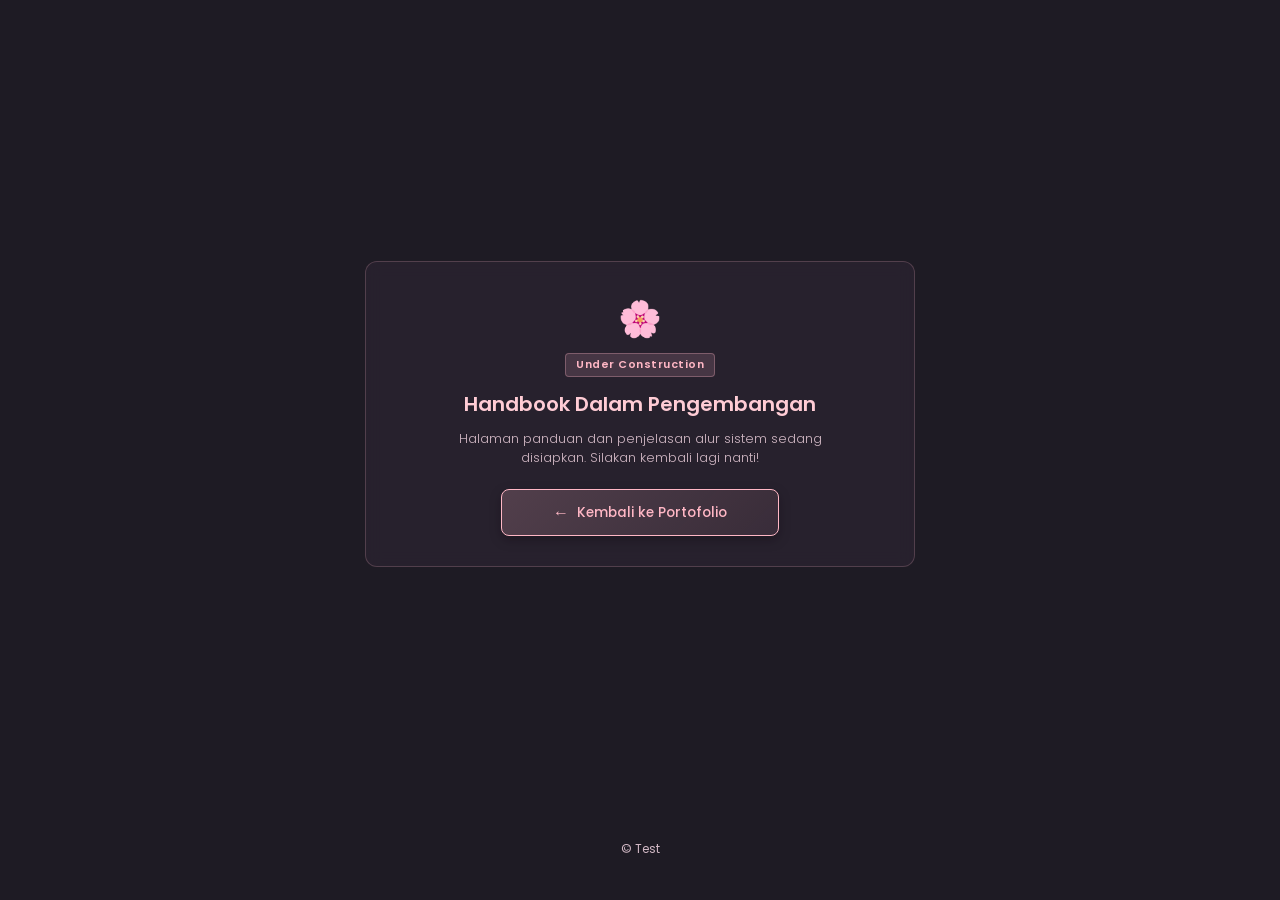
==== handbook.html @ 9b12ad30 "hi" ====
<!DOCTYPE html>
<html lang="id">
<head>
    <meta charset="UTF-8">
    <meta name="viewport" content="width=device-width, initial-scale=1.0">
    <title>Handbook - Under Construction</title>
    <link rel="stylesheet" href="assets/css/style.css">
    <link href="https://fonts.googleapis.com/css2?family=Poppins:wght@300;400;500;600;700&display=swap" rel="stylesheet">
</head>
<body>
    <!-- Background Animasi Kelopak Sakura -->
    <div class="sakura-container" id="sakuraContainer"></div>

    <div class="container">
        <main class="construction-wrapper">
            <div class="card construction-card">
                <div class="construction-icon">🌸</div>
                
                <!-- Badge di-resize agar lebih pas dan ringkas -->
                <span class="badge badge-maintenance construction-badge">Under Construction</span>
                
                <h1>Handbook Dalam Pengembangan</h1>
                <p>Halaman panduan dan penjelasan alur sistem sedang disiapkan. Silakan kembali lagi nanti!</p>
                
                <!-- Opsi kembali dalam bentuk Button -->
                <a href="index.html" class="btn-back">
                    <span class="arrow">&larr;</span> Kembali ke Portofolio
                </a>
            </div>
        </main>

        <footer>
            <p>&copy; Test</p>
        </footer>
    </div>

    <!-- Script Animasi Kelopak Sakura -->
    <script>
        function createPetal() {
            const container = document.getElementById('sakuraContainer');
            const petal = document.createElement('div');
            petal.classList.add('petal');
            
            petal.style.left = Math.random() * 100 + 'vw';
            const size = Math.random() * 8 + 8;
            petal.style.width = size + 'px';
            petal.style.height = size * 1.2 + 'px';
            
            const fallDuration = Math.random() * 6 + 6;
            const swayDuration = Math.random() * 3 + 2;
            
            petal.style.animationDuration = `${fallDuration}s, ${swayDuration}s`;
            petal.style.opacity = Math.random() * 0.7 + 0.3;

            container.appendChild(petal);

            setTimeout(() => {
                petal.remove();
            }, fallDuration * 1000);
        }
        setInterval(createPetal, 350);
    </script>
</body>
</html>
---- assets/css/style.css ----
/* ===== SAKURA NO UTA THEME (VISUAL NOVEL STYLE) ===== */
:root {
    --bg-dark: #1e1b24;
    --card-bg: rgba(42, 35, 48, 0.85);
    --text-primary: #fdf6f9;
    --text-secondary: #d1b8c4;
    --accent: #ffb7c5;
    --accent-glow: rgba(255, 183, 197, 0.4);
    --border: rgba(255, 183, 197, 0.2);
}

/* ===== RESET & LAYOUT ===== */
body {
    margin: 0;
    font-family: 'Poppins', sans-serif;
    background-color: var(--bg-dark);
    color: var(--text-primary);
    display: flex;
    justify-content: center;
    padding: 20px;
    box-sizing: border-box;
    min-height: 100vh;
    position: relative;
    overflow-x: hidden;
}

/* ===== BACKGROUND SAKURA PETALS ANIMATION ===== */
.sakura-container {
    position: fixed;
    top: 0;
    left: 0;
    width: 100%;
    height: 100%;
    pointer-events: none;
    z-index: 1;
    overflow: hidden;
}

.petal {
    position: absolute;
    top: -20px;
    background: linear-gradient(135deg, #ffc0cb 0%, #ffb7c5 100%);
    border-radius: 150% 0 150% 0;
    transform: rotate(45deg);
    animation: fall linear infinite, sway ease-in-out infinite;
}

@keyframes fall {
    0% { top: -50px; transform: translateY(0) rotate(0deg); }
    100% { top: 105vh; transform: translateY(100vh) rotate(360deg); }
}


@keyframes sway {
    0%, 100% { 
        margin-left: 0px; 
    }
    25% { 
        margin-left: 50px; /* Bergerak ke kanan */
    }
    75% { 
        margin-left: -50px; /* Bergerak ke kiri */
    }
}

/* ===== CONTAINER UTAMA ===== */
.container {
    width: 100%;
    max-width: 550px; /* Dipersempit sedikit agar list atas-bawah terlihat proporsional */
    display: flex;
    flex-direction: column;
    position: relative;
    z-index: 2;
}

/* ===== HEADER ===== */
header {
    text-align: center;
    padding: 15px 0 20px;
    border-bottom: 1px solid var(--border);
    margin-bottom: 20px;
    background: rgba(30, 27, 36, 0.6);
    backdrop-filter: blur(8px);
    border-radius: 12px;
}

header h1 {
    margin: 0 0 5px;
    font-family: 'Cinzel', serif;
    font-size: 1.6rem;
    letter-spacing: 1px;
    color: #ffccd5;
}

header p {
    margin: 0;
    color: var(--text-secondary);
    font-size: 0.85rem;
    letter-spacing: 0.5px;
}

/* ===== MAIN CONTENT (LIST ATAS-BAWAH) ===== */
main {
    flex: 1;
}

.grid {
    display: flex;
    flex-direction: column; /* Memaksa elemen tersusun dari atas ke bawah */
    gap: 10px; /* Jarak antar kotak diperkecil */
}

/* ===== CARD JOBSHEET (TIPIS & CLICKABLE) ===== */
.card {
    background-color: var(--card-bg);
    backdrop-filter: blur(6px);
    border: 1px solid var(--border);
    border-radius: 8px; /* Sudut sedikit lebih tegas */
    padding: 10px 15px; /* Padding dikurangi agar kotak menjadi tipis */
    text-decoration: none;
    color: inherit;
    transition: transform 0.2s ease, border-color 0.3s ease, box-shadow 0.3s ease;
    display: flex;
    flex-direction: column;
}

.card:hover {
    transform: translateX(4px); /* Efek hover digeser ke kanan sedikit */
    border-color: var(--accent);
    box-shadow: -4px 0px 15px var(--accent-glow);
    background-color: rgba(55, 45, 63, 0.9);
}

.card-header {
    display: flex;
    justify-content: space-between;
    align-items: center;
    margin-bottom: 4px; /* Jarak antara judul dan paragraf dipepetkan */
}

.card-header h2 {
    margin: 0;
    font-size: 1rem; /* Ukuran font judul sedikit dikecilkan */
    color: var(--text-primary);
}

.badge {
    background-color: rgba(255, 183, 197, 0.15);
    color: #ffb7c5;
    padding: 2px 8px; /* Badge lebih tipis */
    border-radius: 20px;
    font-size: 0.7rem;
    font-weight: 600;
    border: 1px solid rgba(255, 183, 197, 0.3);
}

.card p {
    margin: 0;
    font-size: 0.8rem; /* Font deskripsi diperkecil agar pas dengan kotak tipis */
    color: var(--text-secondary);
    line-height: 1.4;
}

/* ===== FOOTER ===== */
footer {
    text-align: center;
    padding: 20px 0 10px;
    font-size: 0.75rem;
    color: var(--text-secondary);
}

/* ===== CARD UNCLICKABLE / MAINTENANCE ===== */
.card.unclickable {
    cursor: not-allowed;
    position: relative; /* Penting untuk mengunci posisi overlay */
    overflow: hidden;   /* Menjaga agar overlay blur tidak keluar dari sudut membulat card */
    background-color: var(--card-bg); /* Tetap gunakan warna dasar */
}

/* Hilangkan efek hover agar tidak bereaksi saat disorot */
.card.unclickable:hover {
    transform: none;
    border-color: var(--border);
    box-shadow: none;
}

/* ===== TRANSLUCENT BLUR OVERLAY ===== */
.blur-overlay {
    position: absolute;
    top: 0;
    left: 0;
    width: 100%;
    height: 100%;
    background-color: rgba(30, 27, 36, 0.4); /* Warna lapisan tembus pandang */
    
    /* Efek Blur dan Grayscale (Hitam Putih) yang menembus ke belakang */
    backdrop-filter: blur(4px) grayscale(100%);
    -webkit-backdrop-filter: blur(4px) grayscale(100%); /* Dukungan Safari */
    
    display: flex;
    justify-content: center; /* Memposisikan badge di tengah vertikal/horizontal */
    align-items: center;
    z-index: 5;
}

/* ===== BADGE SOON DI TENGAH ===== */
.badge-soon {
    background-color: rgba(255, 255, 255, 0.15);
    color: #fdf6f9;
    padding: 6px 18px;
    border-radius: 20px;
    font-size: 0.85rem;
    font-weight: 600;
    letter-spacing: 2px; /* Diberi jarak agar terlihat elegan */
    border: 1px solid rgba(255, 255, 255, 0.3);
    text-transform: uppercase;
    box-shadow: 0 4px 15px rgba(0, 0, 0, 0.2); /* Bayangan untuk mengangkat teks */
}
/* Badge Khusus Guide / Handbook */
.badge-guide {
    background-color: rgba(125, 211, 252, 0.15); /* Nuansa biru muda pastel */
    color: #7dd3fc;
    border-color: rgba(125, 211, 252, 0.3);
}

/* Badge Khusus Bootstrap (Oranye Pastel) */
.badge-bootstrap {
    background-color: rgba(251, 146, 60, 0.15); /* Background oranye transparan */
    color: #fb923c;                             /* Teks oranye */
    border-color: rgba(251, 146, 60, 0.3);       /* Garis tepi oranye */
}

/* ===== HANDBOOK UNDER CONSTRUCTION PAGE ===== */
.construction-wrapper {
    display: flex;
    justify-content: center;
    align-items: center;
    min-height: 75vh;
}

.construction-card {
    text-align: center;
    align-items: center;
    padding: 30px 20px;
    background-color: var(--card-bg);
    border: 1px solid var(--border);
    border-radius: 12px;
    backdrop-filter: blur(8px);
    width: 100%;
}

.construction-icon {
    font-size: 2.2rem;
    margin-bottom: 8px;
    animation: float 3s ease-in-out infinite;
}

@keyframes float {
    0%, 100% { transform: translateY(0); }
    50% { transform: translateY(-6px); }
}

/* Resize Badge Under Construction agar presisi */
.construction-badge {
    font-size: 0.68rem;
    padding: 3px 10px;
    border-radius: 4px;
    margin-bottom: 12px;
    letter-spacing: 0.5px;
    display: inline-block;
    width: fit-content;
}

.construction-card h1 {
    font-size: 1.25rem;
    font-weight: 600;
    margin: 0 0 10px;
    color: #ffccd5;
}

.construction-card p {
    font-size: 0.8rem;
    font-weight: 300;
    color: var(--text-secondary);
    max-width: 380px;
    line-height: 1.5;
    margin: 0 0 22px;
}

/* ===== OPSI KEMBALI SEBAGAI BUTTON ===== */
.btn-back {
    display: inline-flex;
    align-items: center;
    justify-content: center;
    gap: 8px;
    width: 100%;
    max-width: 240px;
    padding: 10px 18px;
    background: linear-gradient(135deg, rgba(255, 183, 197, 0.2) 0%, rgba(255, 183, 197, 0.08) 100%);
    color: var(--accent);
    text-decoration: none;
    font-size: 0.85rem;
    font-weight: 500;
    border-radius: 8px;
    border: 1px solid var(--accent);
    cursor: pointer;
    box-shadow: 0 4px 12px rgba(0, 0, 0, 0.25);
    transition: all 0.25s ease;
}

.btn-back .arrow {
    font-size: 1rem;
    transition: transform 0.25s ease;
}

.btn-back:hover {
    background: var(--accent);
    color: #1e1b24;
    box-shadow: 0 4px 18px var(--accent-glow);
    transform: translateY(-2px);
}

.btn-back:hover .arrow {
    transform: translateX(-4px); /* Efek panah bergeser ke kiri saat hover */
}
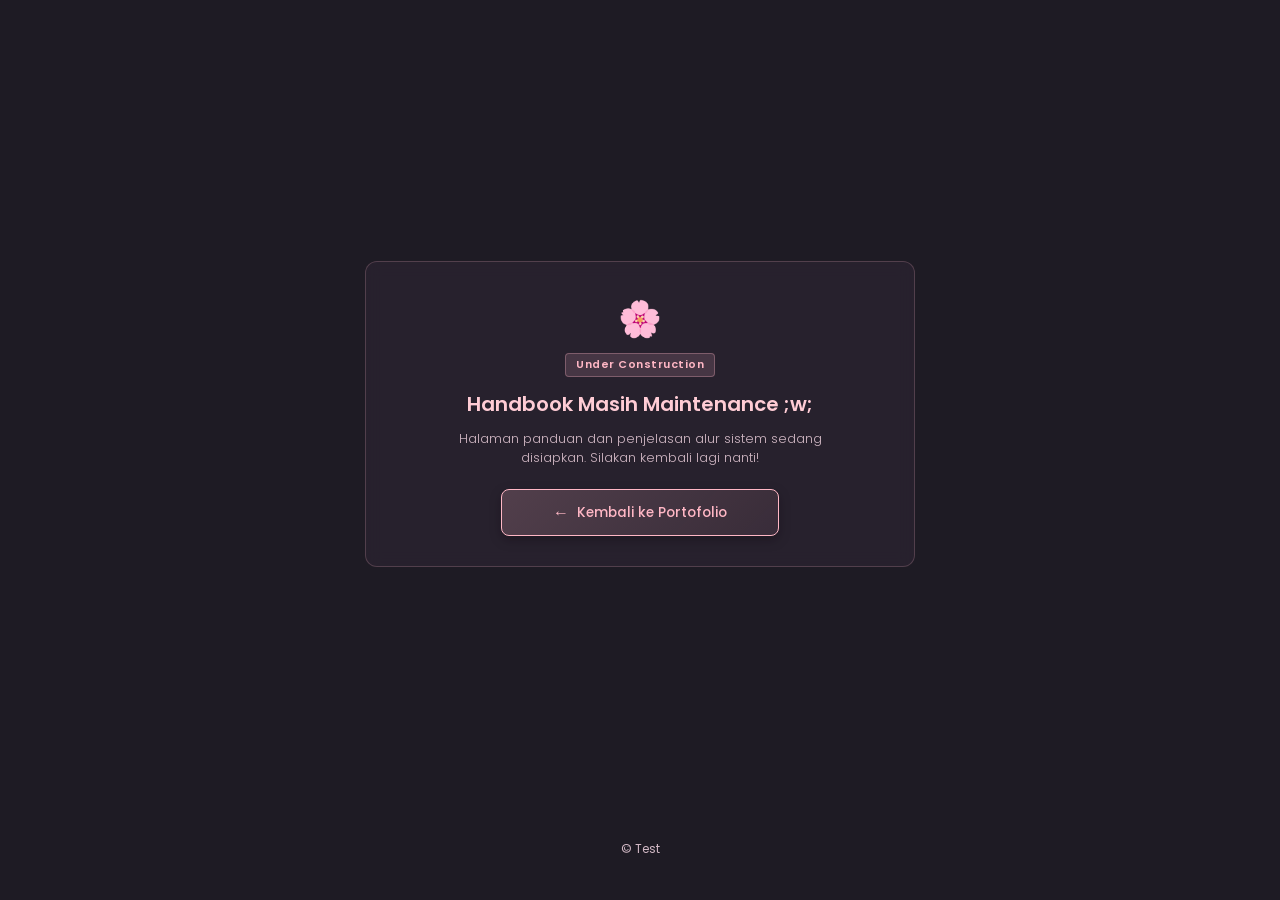
==== commit e9ba50de: "hi" ====
--- a/handbook.html
+++ b/handbook.html
@@ -19,7 +19,7 @@
                 <!-- Badge di-resize agar lebih pas dan ringkas -->
                 <span class="badge badge-maintenance construction-badge">Under Construction</span>
                 
-                <h1>Handbook Dalam Pengembangan</h1>
+                <h1>Handbook Masih Maintenance ;w;</h1>
                 <p>Halaman panduan dan penjelasan alur sistem sedang disiapkan. Silakan kembali lagi nanti!</p>
                 
                 <!-- Opsi kembali dalam bentuk Button -->
--- a/assets/css/style.css
+++ b/assets/css/style.css
@@ -8,7 +8,22 @@
     --accent-glow: rgba(255, 183, 197, 0.4);
     --border: rgba(255, 183, 197, 0.2);
 }
-
+header {
+    font-family: 'Poppins', sans-serif;
+    text-align: center;
+    padding: 18px 0 21px;
+    border-bottom: 1px solid var(--border);
+    margin-bottom: 20px;
+    background: rgba(30, 27, 36, 0.92);
+    backdrop-filter: blur(8px);
+    -webkit-backdrop-filter: blur(8px);
+    border-radius: 0 0 12px 12px;
+
+    position: sticky;
+    top: 0;
+    z-index: 20;
+    box-sizing: border-box;
+}
 /* ===== RESET & LAYOUT ===== */
 body {
     margin: 0;
@@ -73,17 +88,6 @@
     z-index: 2;
 }
 
-/* ===== HEADER ===== */
-header {
-    text-align: center;
-    padding: 15px 0 20px;
-    border-bottom: 1px solid var(--border);
-    margin-bottom: 20px;
-    background: rgba(30, 27, 36, 0.6);
-    backdrop-filter: blur(8px);
-    border-radius: 12px;
-}
-
 header h1 {
     margin: 0 0 5px;
     font-family: 'Cinzel', serif;
@@ -191,11 +195,10 @@
     left: 0;
     width: 100%;
     height: 100%;
-    background-color: rgba(30, 27, 36, 0.4); /* Warna lapisan tembus pandang */
+    background-color: rgba(30, 27, 36, 0.623); /* Warna lapisan tembus pandang */
     
     /* Efek Blur dan Grayscale (Hitam Putih) yang menembus ke belakang */
     backdrop-filter: blur(4px) grayscale(100%);
-    -webkit-backdrop-filter: blur(4px) grayscale(100%); /* Dukungan Safari */
     
     display: flex;
     justify-content: center; /* Memposisikan badge di tengah vertikal/horizontal */
@@ -223,11 +226,23 @@
     border-color: rgba(125, 211, 252, 0.3);
 }
 
+.badge-online {
+    background-color: rgba(129, 252, 125, 0.15); /* Nuansa biru muda pastel */
+    color: #00ff6a;
+    border-color: rgba(127, 211, 155, 0.616);
+}
+
 /* Badge Khusus Bootstrap (Oranye Pastel) */
 .badge-bootstrap {
     background-color: rgba(251, 146, 60, 0.15); /* Background oranye transparan */
     color: #fb923c;                             /* Teks oranye */
     border-color: rgba(251, 146, 60, 0.3);       /* Garis tepi oranye */
+}
+
+.badge-content {
+    background-color: rgba(250, 204, 21, 0.15);
+    color: #facc15;
+    border-color: rgba(250, 204, 21, 0.3);
 }
 
 /* ===== HANDBOOK UNDER CONSTRUCTION PAGE ===== */
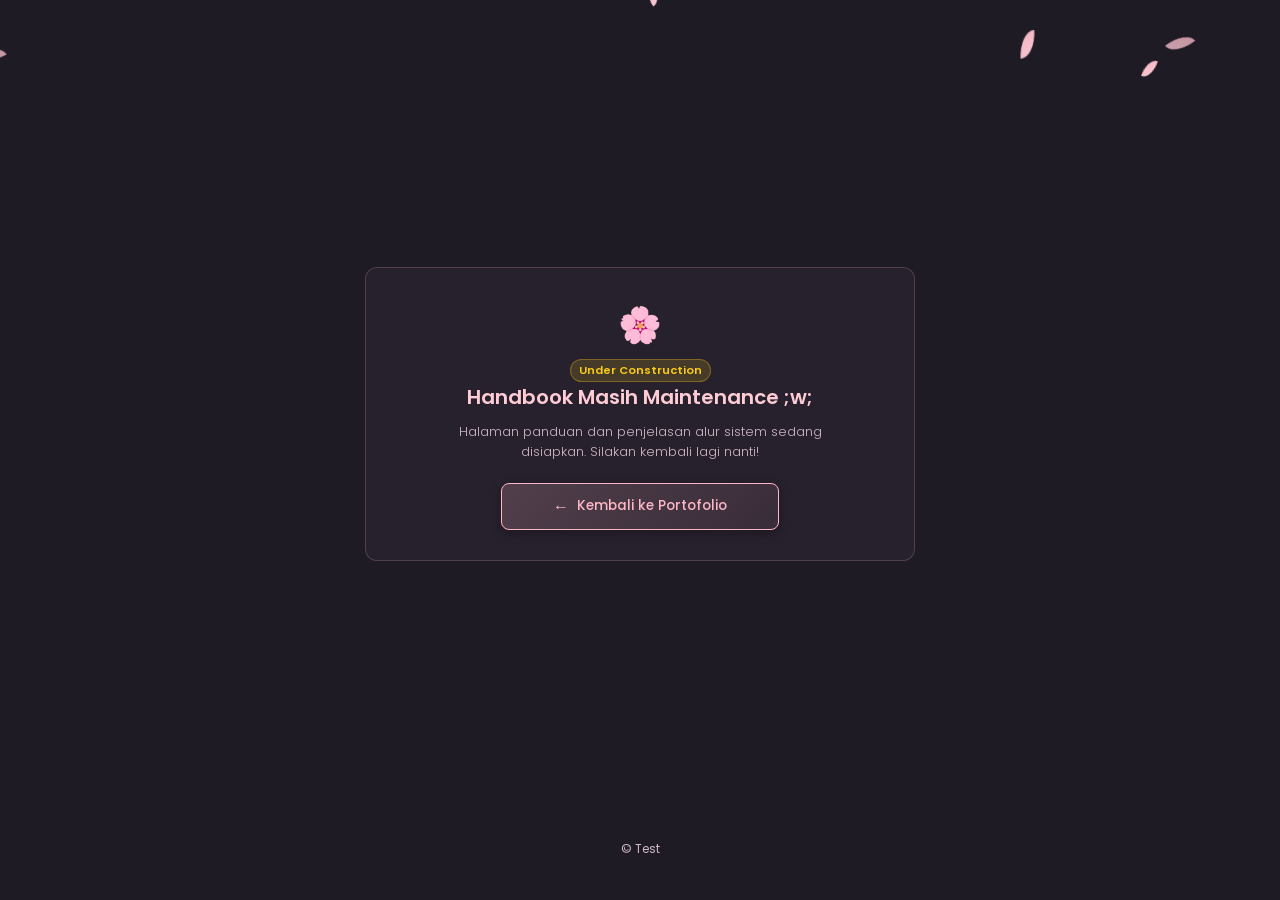
==== commit 997356db: "hi" ====
--- a/handbook.html
+++ b/handbook.html
@@ -17,7 +17,7 @@
                 <div class="construction-icon">🌸</div>
                 
                 <!-- Badge di-resize agar lebih pas dan ringkas -->
-                <span class="badge badge-maintenance construction-badge">Under Construction</span>
+                <span class="badge badge-content">Under Construction</span>
                 
                 <h1>Handbook Masih Maintenance ;w;</h1>
                 <p>Halaman panduan dan penjelasan alur sistem sedang disiapkan. Silakan kembali lagi nanti!</p>
@@ -35,30 +35,103 @@
     </div>
 
     <!-- Script Animasi Kelopak Sakura -->
-    <script>
-        function createPetal() {
-            const container = document.getElementById('sakuraContainer');
-            const petal = document.createElement('div');
-            petal.classList.add('petal');
-            
-            petal.style.left = Math.random() * 100 + 'vw';
-            const size = Math.random() * 8 + 8;
-            petal.style.width = size + 'px';
-            petal.style.height = size * 1.2 + 'px';
-            
-            const fallDuration = Math.random() * 6 + 6;
-            const swayDuration = Math.random() * 3 + 2;
-            
-            petal.style.animationDuration = `${fallDuration}s, ${swayDuration}s`;
-            petal.style.opacity = Math.random() * 0.7 + 0.3;
+  <script>
+const sakuraContainer = document.getElementById('sakuraContainer');
 
-            container.appendChild(petal);
+function random(min, max) {
+    return Math.random() * (max - min) + min;
+}
 
-            setTimeout(() => {
-                petal.remove();
-            }, fallDuration * 1000);
+function createPetal() {
+    const petal = document.createElement('div');
+    petal.classList.add('petal');
+
+    const width = random(8, 16);
+    const height = width * random(1.4, 2);
+
+    petal.style.width = width + 'px';
+    petal.style.height = height + 'px';
+    petal.style.opacity = random(0.3, 1);
+
+    sakuraContainer.appendChild(petal);
+
+    const screenWidth = window.innerWidth;
+    const screenHeight = window.innerHeight;
+
+    // Titik awal
+    const p0 = {
+        x: random(-50, screenWidth + 50),
+        y: -50
+    };
+
+    // Titik kontrol 1
+    const p1 = {
+        x: p0.x + random(-300, 300),
+        y: screenHeight * random(0.15, 0.35)
+    };
+
+    // Titik kontrol 2
+    const p2 = {
+        x: p0.x + random(-400, 400),
+        y: screenHeight * random(0.55, 0.75)
+    };
+
+    // Titik akhir
+    const p3 = {
+        x: p0.x + random(-500, 500),
+        y: screenHeight + 100
+    };
+
+    const duration = random(7000, 13000);
+    const rotation = random(-720, 720);
+
+    const startTime = performance.now();
+
+    function animate(time) {
+        const elapsed = time - startTime;
+        const t = Math.min(elapsed / duration, 1);
+
+        // Cubic Bézier
+        const inv = 1 - t;
+
+        const x =
+            inv * inv * inv * p0.x +
+            3 * inv * inv * t * p1.x +
+            3 * inv * t * t * p2.x +
+            t * t * t * p3.x;
+
+        const y =
+            inv * inv * inv * p0.y +
+            3 * inv * inv * t * p1.y +
+            3 * inv * t * t * p2.y +
+            t * t * t * p3.y;
+
+        const currentRotation = rotation * t;
+
+        petal.style.transform =
+            `translate3d(${x}px, ${y}px, 0) rotate(${currentRotation}deg)`;
+
+        if (t < 1) {
+            requestAnimationFrame(animate);
+        } else {
+            petal.remove();
         }
-        setInterval(createPetal, 350);
-    </script>
+    }
+
+    requestAnimationFrame(animate);
+}
+
+// Spawn petal dengan interval acak
+function spawnPetal() {
+    createPetal();
+
+    setTimeout(
+        spawnPetal,
+        random(150, 500)
+    );
+}
+
+spawnPetal();
+</script>
 </body>
 </html>
--- a/assets/css/style.css
+++ b/assets/css/style.css
@@ -53,16 +53,24 @@
 
 .petal {
     position: absolute;
-    top: -20px;
-    background: linear-gradient(135deg, #ffc0cb 0%, #ffb7c5 100%);
+    top: 0;
+    left: 0;
+    background: linear-gradient(135deg, #ffb7c5, #ffd1dc);
     border-radius: 150% 0 150% 0;
-    transform: rotate(45deg);
-    animation: fall linear infinite, sway ease-in-out infinite;
-}
-
-@keyframes fall {
-    0% { top: -50px; transform: translateY(0) rotate(0deg); }
-    100% { top: 105vh; transform: translateY(100vh) rotate(360deg); }
+    pointer-events: none;
+    will-change: transform;
+}
+
+@keyframes petalFall {
+    0% {
+        offset-distance: 0%;
+        transform: rotate(var(--rotation-start));
+    }
+
+    100% {
+        offset-distance: 100%;
+        transform: rotate(var(--rotation-end));
+    }
 }
 
 
